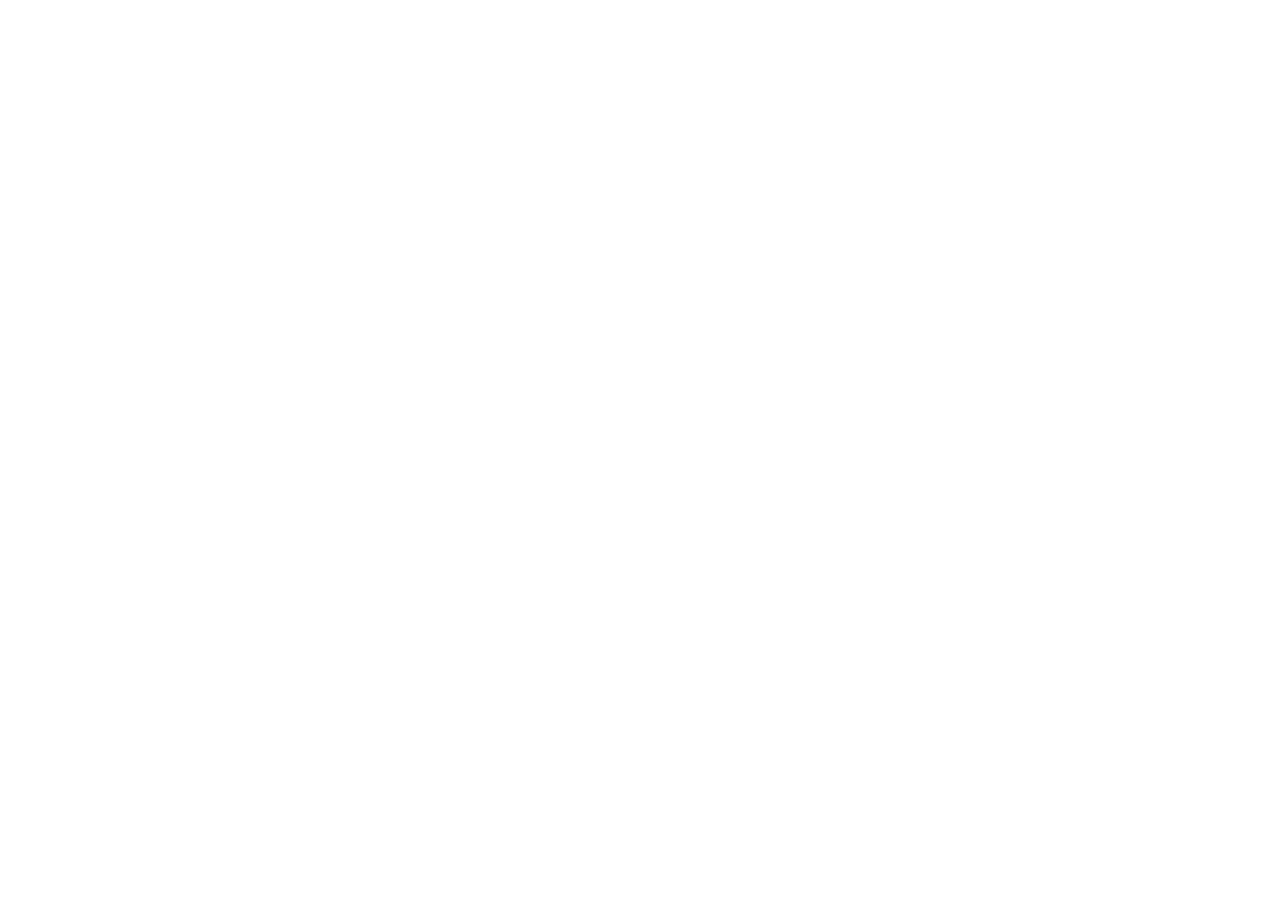
==== PROJECTS/Todo list/index.html @ 1ee97b25 "Add some  projects" ====
<!DOCTYPE html>
<html lang="en">
<head>
    <meta charset="UTF-8">
    <meta name="viewport" content="width=device-width, initial-scale=1.0">
    <title>Todo list</title>
</head>
<body>
    
</body>
</html>
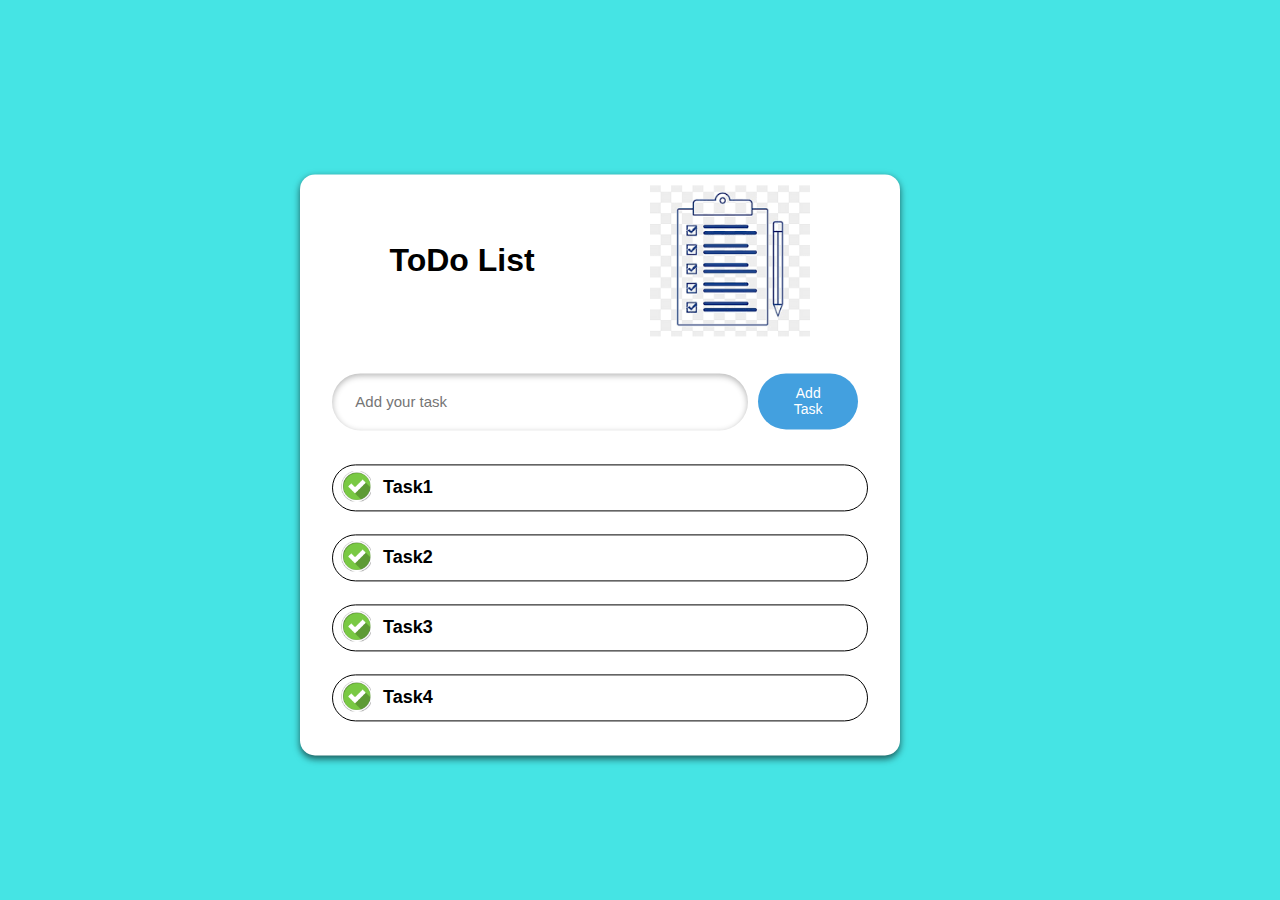
==== commit b39281fa: "Add Todo app project" ====
--- a/PROJECTS/Todo list/index.html
+++ b/PROJECTS/Todo list/index.html
@@ -4,8 +4,28 @@
     <meta charset="UTF-8">
     <meta name="viewport" content="width=device-width, initial-scale=1.0">
     <title>Todo list</title>
+    <link rel="stylesheet" href="style.css">
 </head>
 <body>
-    
+    <header>
+        <div class="container">
+            <h1>ToDo List
+                <img src="./images/checklist.png" alt="Checklist">
+            </h1>
+
+            <div class="input">
+                <input type="text" id="input-field" placeholder=" Add your task">
+                <button class="btn">Add Task</button>
+            </div>
+
+            <ul class="list-item">
+                <li class="check">Task1</li>
+                <li>Task2</li>
+                <li>Task3</li>
+                <li>Task4</li>
+            </ul>
+        </div>
+    </header>
+    <script src="./script.js"></script>
 </body>
 </html>--- a/PROJECTS/Todo list/style.css
+++ b/PROJECTS/Todo list/style.css
@@ -0,0 +1,90 @@
+*{
+    margin: 0;
+    padding: 0;
+    box-sizing: border-box;
+    font-family: sans-serif;
+}
+
+body{
+    background-color: #45e4e4;
+    width: 100%;
+    /* height: 100vh; */
+}
+.container{
+    background-color: #fff;
+    max-width: 600px;
+    position: relative;
+    transform: translate(50%,30%); 
+    padding: 11px 32px;
+    border-radius: 15px;
+    box-shadow: 0 3px 7px rgba(0, 0, 0, 0.6);
+}
+
+h1{
+    display: flex;
+    justify-content: space-around;
+    align-items: center;
+}
+h1 img{
+    width: 30%;
+
+}
+.input{
+    display: flex;
+    justify-content: space-between;
+    margin-top: 27px;
+    margin-bottom: 25px;
+    align-items: center;
+}
+#input-field{
+    width: 80%;
+    border: none;
+    outline: none;
+    font-size: 15px;
+    font-weight: 500;
+    padding: 20px;
+    box-shadow: 0 2px 6px rgba(0, 0, 0, 0.3) inset;
+    border-radius: 30px;
+}
+
+.btn{
+    padding: 12px 22px;
+    margin: 10px;
+    border: none;
+    border-radius: 30px;
+    font-size: 14px;
+    font-weight: 500;
+    background-color: #43a0df;
+    color: white;
+    cursor: pointer;
+    transition: all 0.4s;
+}
+.btn:hover{
+    background-color: #046fb3;
+}
+
+ul li{
+    list-style: none;
+    width: 100%;
+    border: 1px solid black;
+    padding: 12px 50px;
+    border-radius: 25px;
+    margin-block: 23px;
+    cursor: pointer;
+    font-size: 18px;
+    font-weight: 600;
+    position: relative;
+    user-select: none;
+}
+
+/* Use Suido class for check */
+ul li::before{
+    content: " ";
+    background:url(./images/taskdone.png);
+    background-size: cover;
+    position: absolute;
+    width: 30px;
+    height: 30px;
+    top: 6px;
+    left: 8px;
+}   
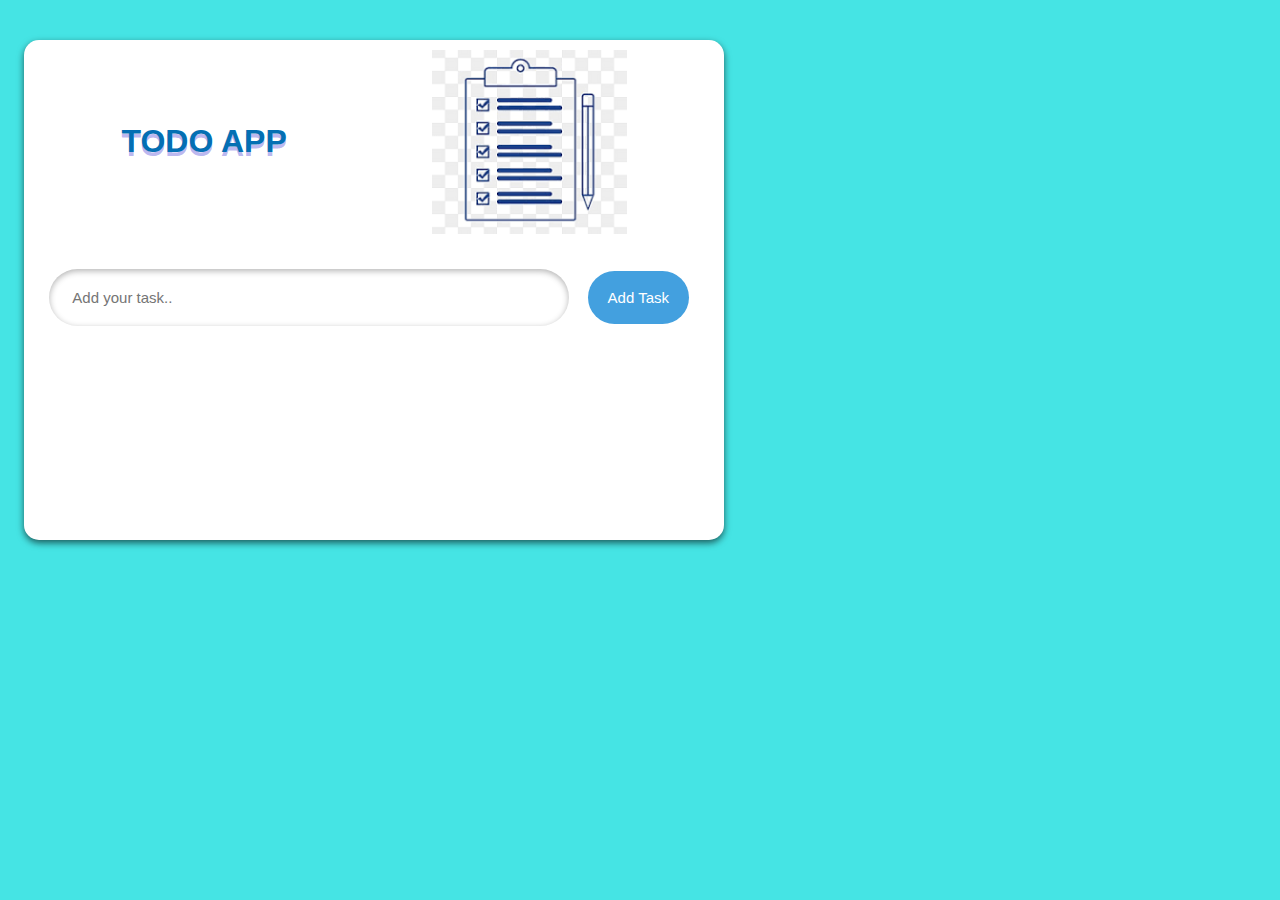
==== commit 47daefce: "update feature" ====
--- a/PROJECTS/Todo list/index.html
+++ b/PROJECTS/Todo list/index.html
@@ -9,20 +9,21 @@
 <body>
     <header>
         <div class="container">
-            <h1>ToDo List
+            <h1>TODO APP
                 <img src="./images/checklist.png" alt="Checklist">
             </h1>
 
             <div class="input">
-                <input type="text" id="input-field" placeholder=" Add your task">
+                <input type="text" id="input-field" placeholder=" Add your task.." 
+                autocomplete="off">
                 <button class="btn">Add Task</button>
             </div>
 
             <ul class="list-item">
-                <li class="check">Task1</li>
-                <li>Task2</li>
-                <li>Task3</li>
-                <li>Task4</li>
+                <!-- <li class="check">Task1</li>
+                <li class="">Task2</li>
+                <li class="">Task3</li>
+                <li class="">Task4</li>  -->
             </ul>
         </div>
     </header>
--- a/PROJECTS/Todo list/style.css
+++ b/PROJECTS/Todo list/style.css
@@ -8,14 +8,17 @@
 body{
     background-color: #45e4e4;
     width: 100%;
-    /* height: 100vh; */
+    /* height: 44vh; */
 }
 .container{
     background-color: #fff;
-    max-width: 600px;
+    max-width: 700px;
+    min-height: 500px;
     position: relative;
-    transform: translate(50%,30%); 
-    padding: 11px 32px;
+    /* transform: translate(50%,-40%); */
+    margin: auto 24px; 
+    top: 40px;
+    padding: 10px 25px;
     border-radius: 15px;
     box-shadow: 0 3px 7px rgba(0, 0, 0, 0.6);
 }
@@ -24,6 +27,8 @@
     display: flex;
     justify-content: space-around;
     align-items: center;
+    -webkit-text-fill-color: #046fb3;
+    text-shadow: 0 4px 0 rgba(19, 6, 199, 0.3);
 }
 h1 img{
     width: 30%;
@@ -48,11 +53,11 @@
 }
 
 .btn{
-    padding: 12px 22px;
+    padding: 18px 20px;
     margin: 10px;
     border: none;
     border-radius: 30px;
-    font-size: 14px;
+    font-size: 15px;
     font-weight: 500;
     background-color: #43a0df;
     color: white;
@@ -70,7 +75,7 @@
     padding: 12px 50px;
     border-radius: 25px;
     margin-block: 23px;
-    cursor: pointer;
+    /* cursor: pointer; */
     font-size: 18px;
     font-weight: 600;
     position: relative;
@@ -80,11 +85,44 @@
 /* Use Suido class for check */
 ul li::before{
     content: " ";
-    background:url(./images/taskdone.png);
+    background:url(./images/undone.png);
     background-size: cover;
     position: absolute;
     width: 30px;
     height: 30px;
     top: 6px;
     left: 8px;
-}   
+}  
+.check{
+    background-color:#248ecf;
+    color:#fff;
+} 
+
+.check::before{
+    background: url(./images/taskdone.png);
+    width: 30px;
+    height: 30px; 
+    background-size: cover;
+}
+
+span{
+    /* Because we need to set position created by js  */
+    position: absolute;
+    top: 8px;
+    right: 8px; 
+    font-size: 25px;
+    width: 30px;
+    height: 30px;
+    border-radius: 50%;
+    text-align: center;
+    cursor: pointer;
+}
+
+/* span:hover{
+    background-color: #45e4e4;
+    color: #ddd;
+} */
+ul li.check span:hover{
+    background-color: red;
+    color: #ddd;
+}